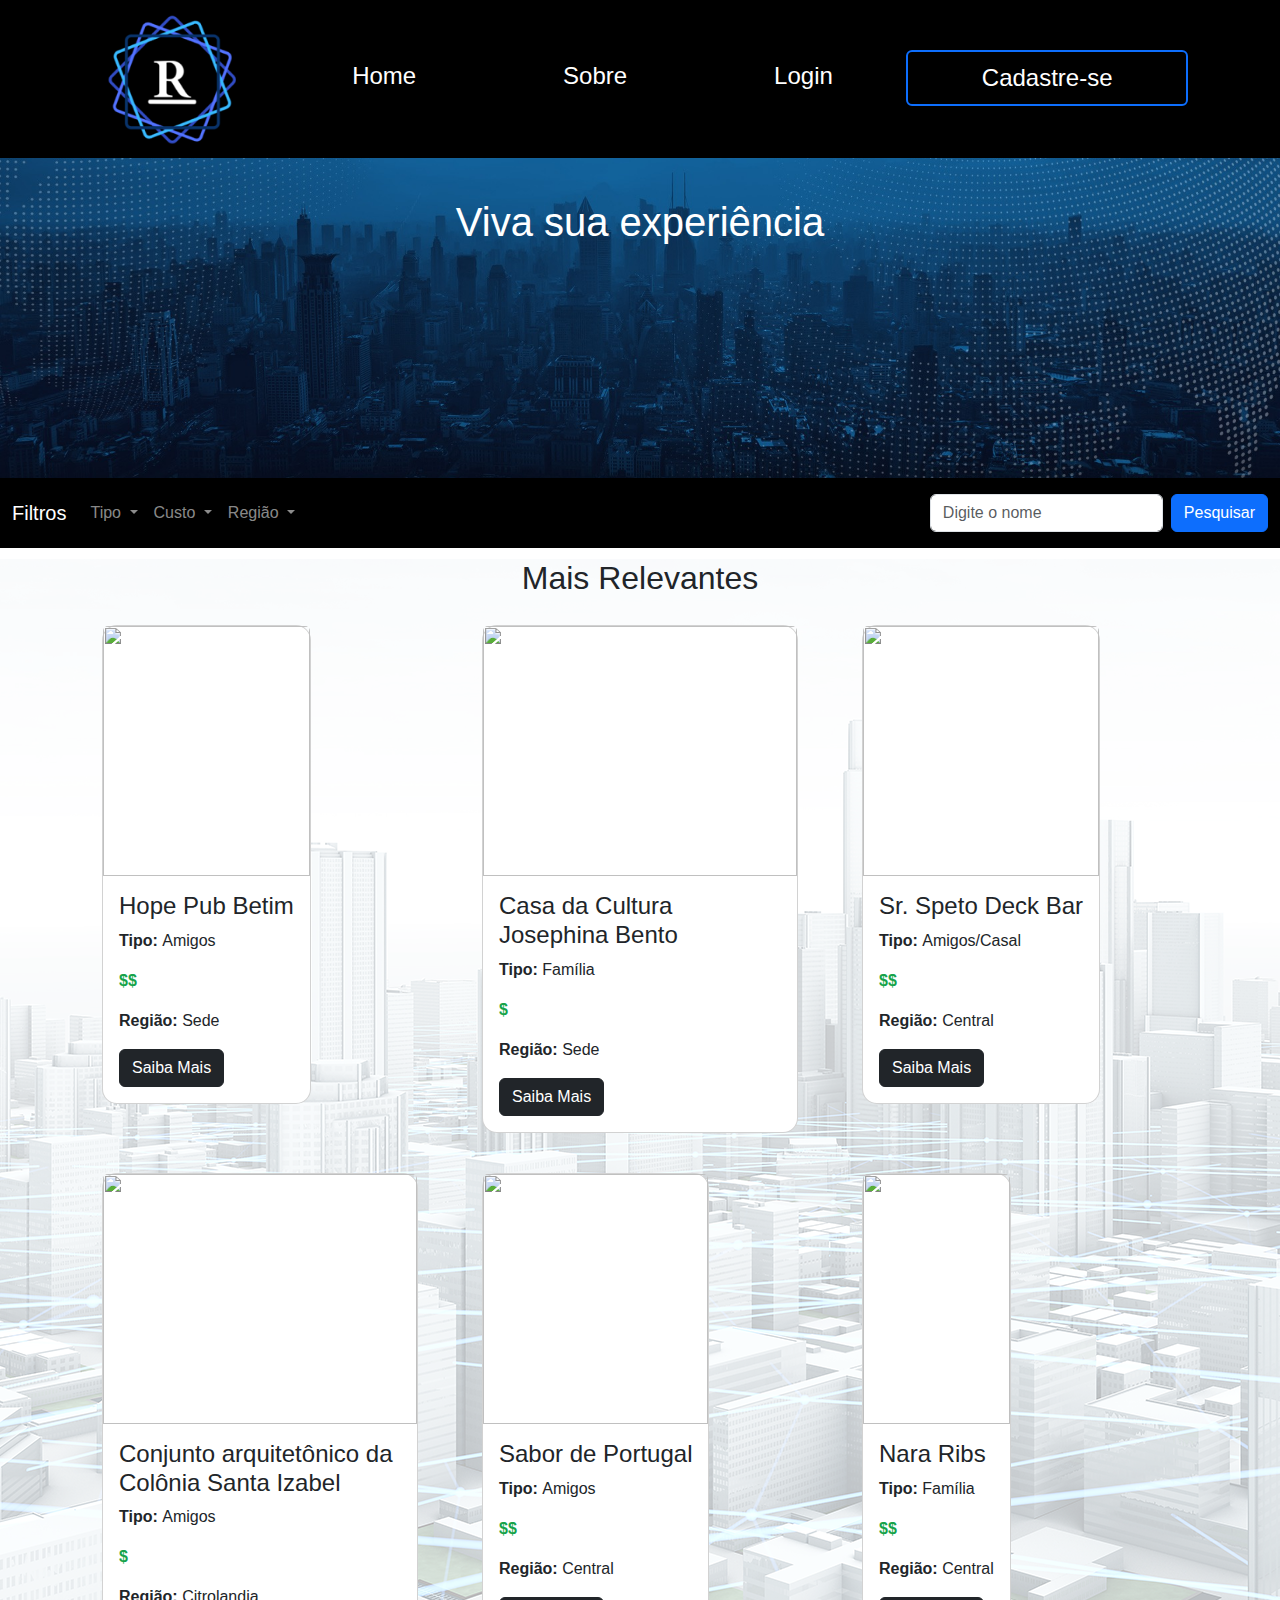
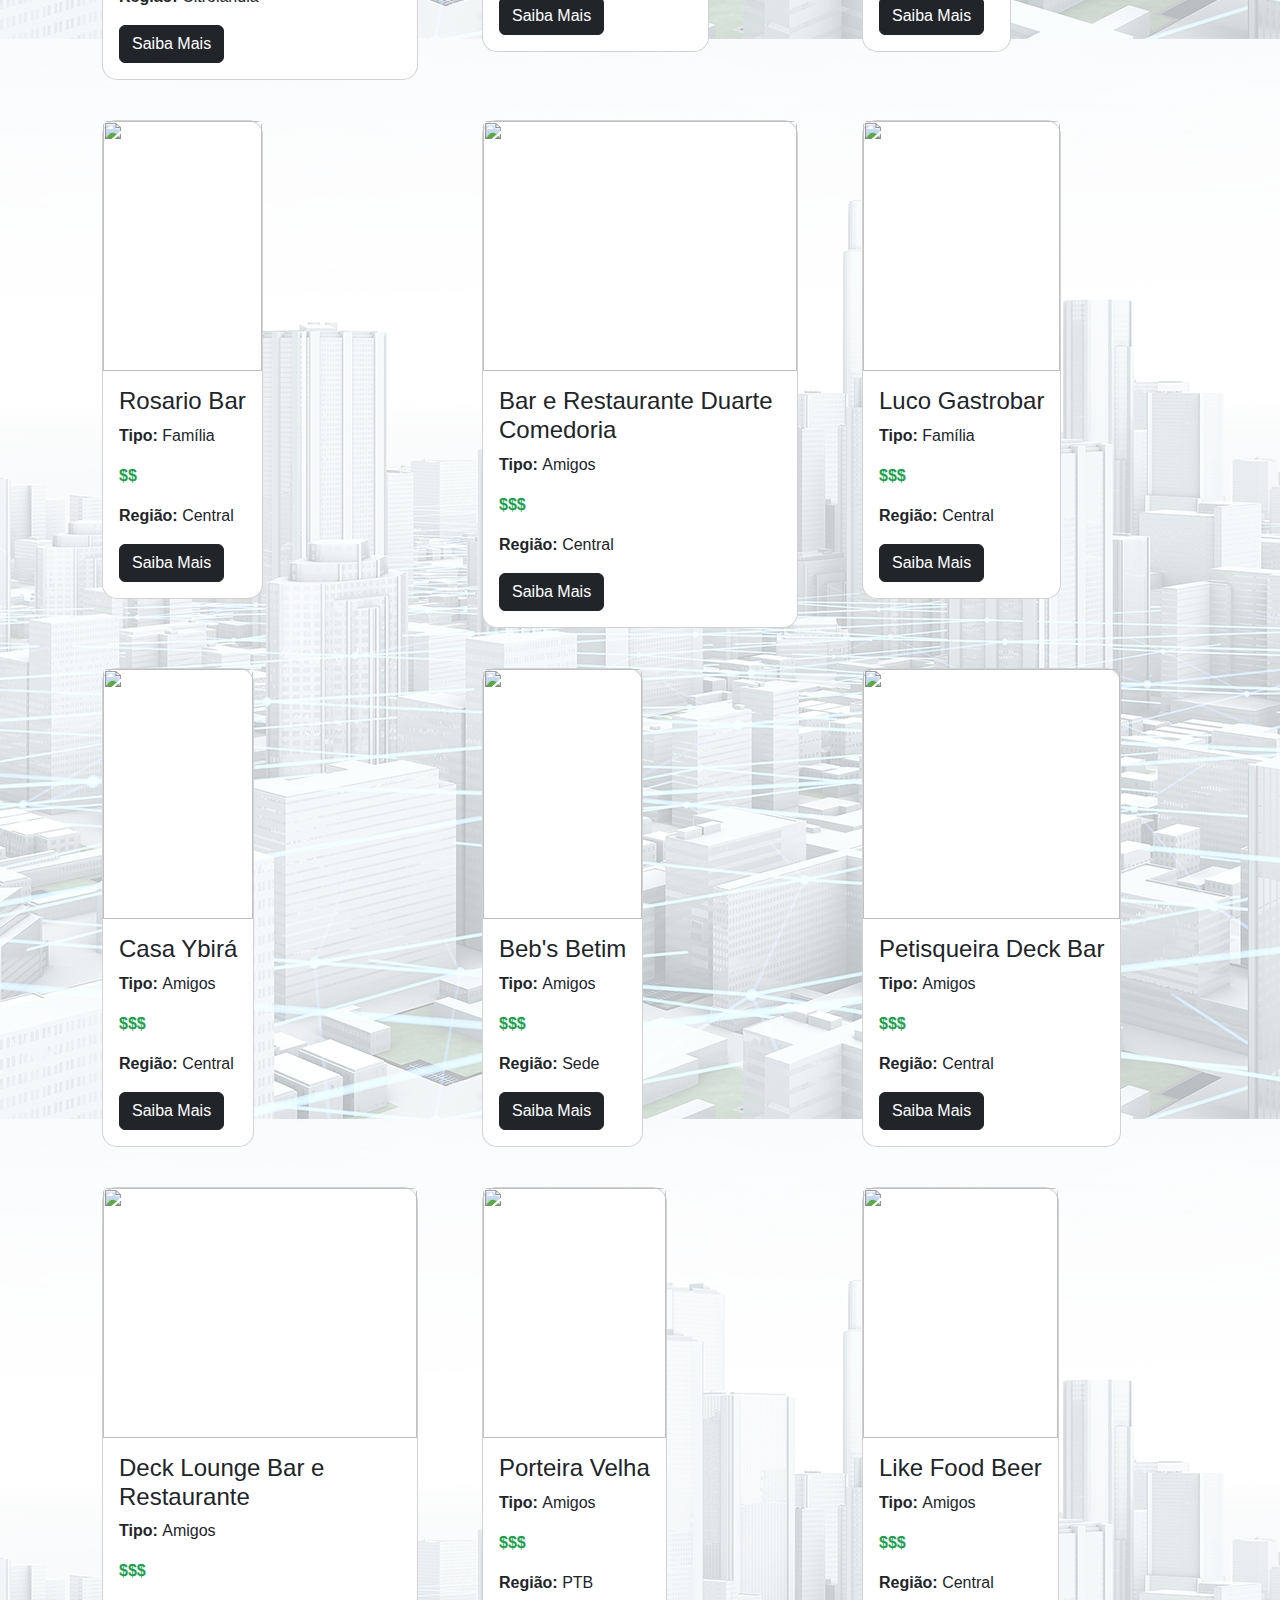
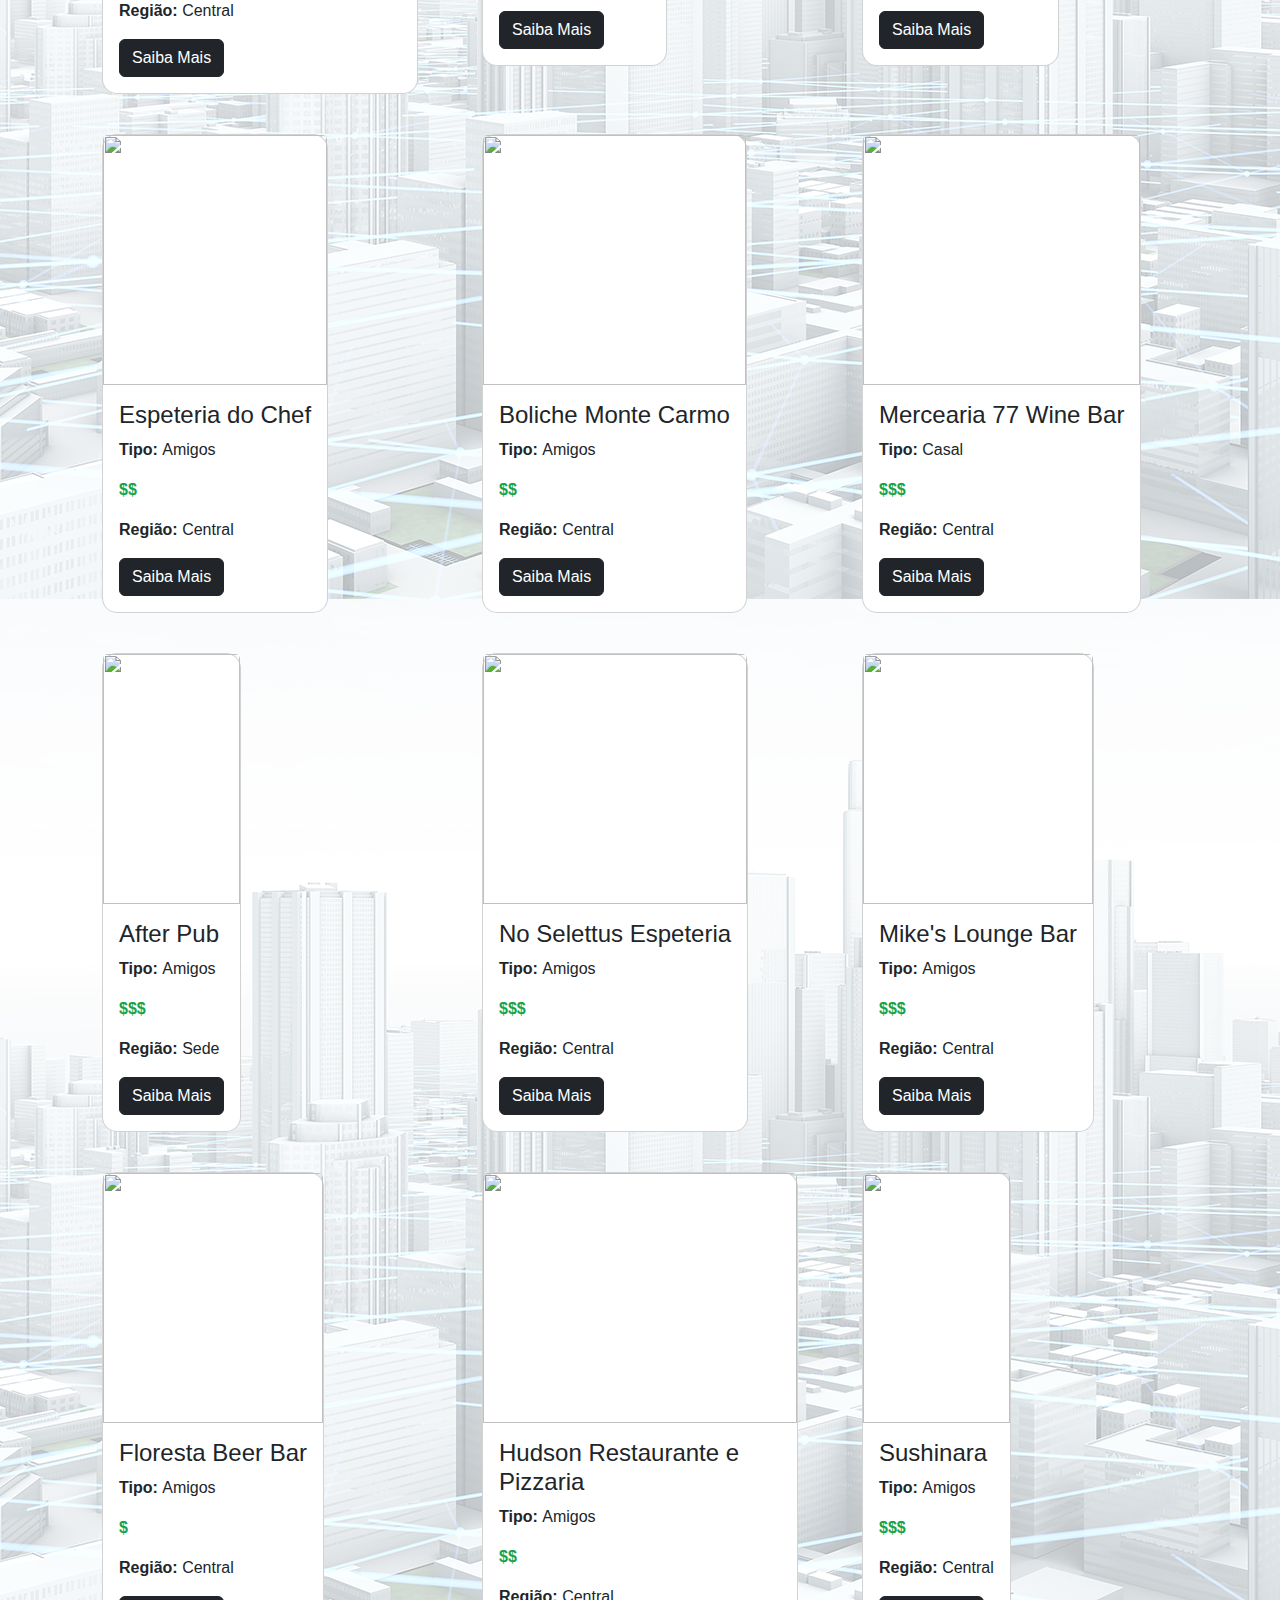
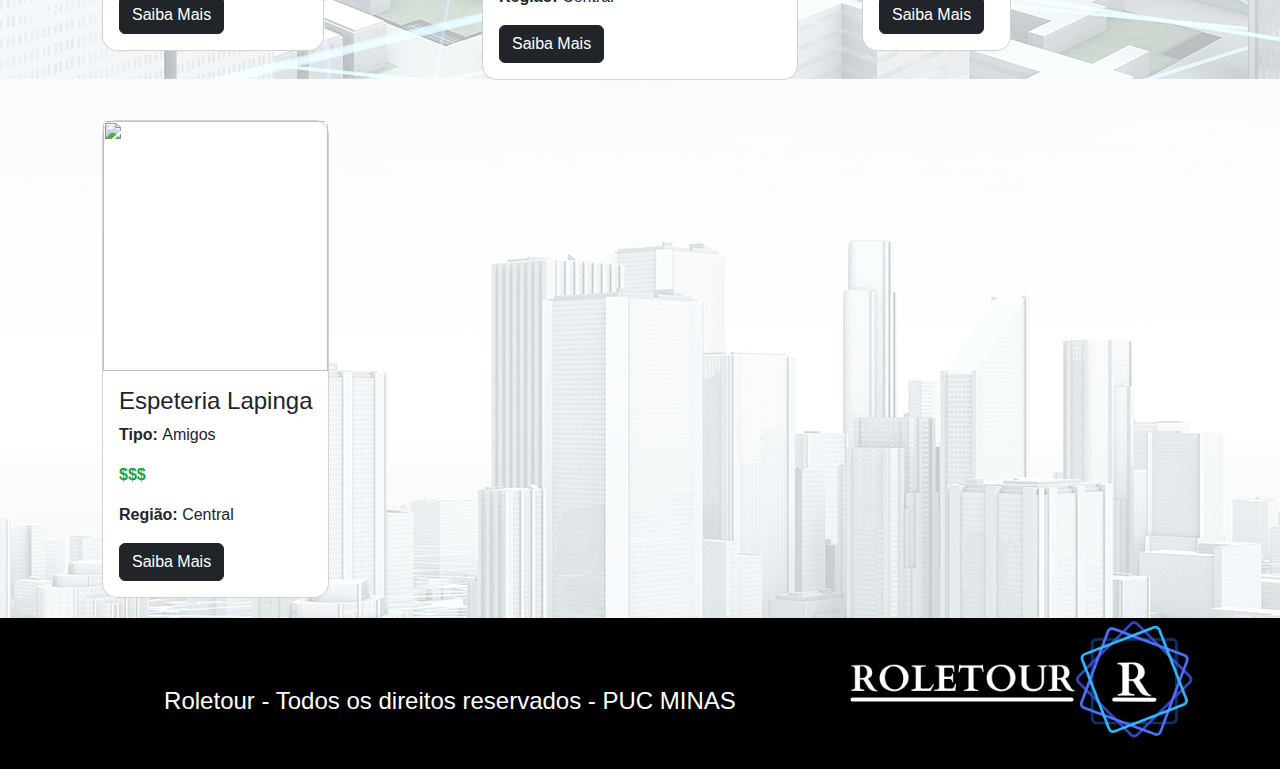
==== codigo/index.html @ e553efb2 "Add Códigos" ====
<!DOCTYPE html>
<html lang="pt-br">

<head>
    <meta charset="UTF-8">
    <meta http-equiv="X-UA-Compatible" content="IE=edge">
    <meta name="viewport" content="width=device-width, initial-scale=1.0">
    <link href="https://cdn.jsdelivr.net/npm/bootstrap@5.2.0-beta1/dist/css/bootstrap.min.css" rel="stylesheet"
        crossorigin="anonymous">
    <link rel="stylesheet" href="template.css">
    <link rel="stylesheet" href="https://cdn.jsdelivr.net/npm/bootstrap-icons@1.8.3/font/bootstrap-icons.css">
    <title>Roletour</title>
</head>

<body>
    <!-- Cabeçalho -->
    <header class="header">
        <div class="container">
            <div class="col-12 header_area">
                <div class="row">
                    <div class="col-12 col-sm-12 col-md-12 col-lg-2">
                        <a href="index.html"><img src="images/Roletour preta pequena cortada 2.png" class="logo"></a>
                    </div>
                    <div class="col-12 col-sm-12 col-md-12 col-lg-10 menu_area">
                        <nav id="menu" class="nav nav-pills flex-column flex-sm-row">
                            <a class="flex-sm-fill text-sm-center nav-link" href="index.html">Home</a>
                            <a class="flex-sm-fill text-sm-center nav-link" href="sobre.html">Sobre</a>
                            <a class="flex-sm-fill text-sm-center nav-link" href="login.html">Login</a>
                            <a style="border: 2px solid #0d6efd" class="flex-sm-fill text-sm-center nav-link" href="cadastrar.html">Cadastre-se</a>
                        </nav>
                    </div>
                </div>
            </div>
        </div>
    </header>

    <!-- Corpo da página -->
    <main>
        <!-- Slogan, Imagem e Filtro)-->
        <div id="slogan">
            <h1 class="slogan"> Viva sua experiência </h1>
        </div>
        <nav class="navbar navbar-expand-lg navbar-dark bg-black">
            <div class="container-fluid">
              <a class="navbar-brand">Filtros</a>
              <button class="navbar-toggler" type="button" data-bs-toggle="collapse" data-bs-target="#navbarSupportedContent" aria-controls="navbarSupportedContent" aria-expanded="false" aria-label="Toggle navigation">
                <span class="navbar-toggler-icon"></span>
              </button>
              <div class="collapse navbar-collapse" id="navbarSupportedContent">
                <ul class="navbar-nav me-auto mb-2 mb-lg-0">
                  <li class="nav-item dropdown">
                    <a class="nav-link dropdown-toggle" href="#" id="navbarDropdownTipo" role="button" data-bs-toggle="dropdown" aria-expanded="false">
                      Tipo
                    </a>
                    <ul class="dropdown-menu" aria-labelledby="navbarDropdown">
                      <li><a id="dropdown-item-casal" class="dropdown-item" href="#.">Casal</a></li>
                      <li><a id="dropdown-item-solteiro" class="dropdown-item" href="#.">Solteiro</a></li>
                      <li><a id="dropdown-item-familia" class="dropdown-item" href="#.">Família</a></li>
                      <li><a id="dropdown-item-amigos" class="dropdown-item" href="#.">Amigos</a></li>
                    </ul>
                  </li>
                  <li class="nav-item dropdown">
                    <a class="nav-link dropdown-toggle" href="#" id="navbarDropdownCusto" role="button" data-bs-toggle="dropdown" aria-expanded="false">
                      Custo
                    </a>
                    <ul class="dropdown-menu" aria-labelledby="navbarDropdown">
                      <li><a id="dropdown-item-custo1" class="dropdown-item" href="#.">$</a></li>
                      <li><a id="dropdown-item-custo2" class="dropdown-item" href="#.">$$</a></li>
                      <li><a id="dropdown-item-custo3" class="dropdown-item" href="#.">$$$</a></li>
                    </ul>
                  </li>
                  <li class="nav-item dropdown">
                    <a class="nav-link dropdown-toggle" href="#" id="navbarDropdownRegiao" role="button" data-bs-toggle="dropdown" aria-expanded="false">
                      Região
                    </a>
                    <ul class="dropdown-menu" aria-labelledby="navbarDropdown">
                      <li><a id="dropdown-item-central" class="dropdown-item" href="#.">Central</a></li>
                      <li><a id="dropdown-item-sul" class="dropdown-item" href="#.">Sul</a></li>
                      <li><a id="dropdown-item-norte" class="dropdown-item" href="#.">Norte</a></li>
                      <li><a id="dropdown-item-leste" class="dropdown-item" href="#.">Leste</a></li>
                    </ul>
                  </li>
                  <li class="nav-item">
                    <button id="btn-remover-filtros" type="button" class="btn btn-outline-danger" style="display: none;">Remover Filtros</button>
                  </li>
                </ul>
                <form style="margin: 0;" class="d-flex" role="search">
                  <input id="search-input" style="margin: 0;" class="form-control me-2" type="search" placeholder="Digite o nome" aria-label="Search">
                </form>
                <form style="margin: 0.5rem 0 0.5rem 0;" class="d-flex" role="search">
                    <button id="btn-search" class="btn btn-primary" type="submit">Pesquisar</button>
                </form>
              </div>
            </div>
          </nav>
        <!-- Destaques  -->

        <div class="main">
            <div class="container">
                <div class="col-12" id="lugares">
                    <h2 class="titulo-destaques" style="margin-top: 1%;"> Mais Relevantes </h2>
                    <div class="row" id="conteudo">

                    </div>
                </div>
            </div>
        </div>
    </main>

    <!-- Rodapé -->
    <footer class="footer">
        <div class="container">
            <div class="col-12 footer_area">
                <div class="row">

                    <div id="copyright" class="col-12 col-sm-12 col-md-8 col-lg-8">
                        Roletour - Todos os direitos reservados - PUC MINAS
                    </div>

                    <div class="col-12 col-sm-12 col-md-4 col-lg-4">
                        <img src="images/Roletour grande preta cortada.png" class="logo_footer">
                    </div>

                </div>
            </div>
        </div>
    </footer>

    <!-- Modal Lugar -->
    <div class="modal fade" id="modal-lugar" data-bs-backdrop="static" data-bs-keyboard="false" tabindex="-1"
        aria-labelledby="modal-lugarLabel" aria-hidden="true">
        <div class="modal-dialog modal-fullscreen">
            <div class="modal-content">
                <div class="modal-header">
                    <button type="button" class="btn-close" data-bs-dismiss="modal" aria-label="Close"></button>
                </div>
                <div class="modal-body" id="conteudo-lugar">

                </div>
            </div>
        </div>
    </div>

    <script src="https://cdn.jsdelivr.net/npm/bootstrap@5.2.0-beta1/dist/js/bootstrap.bundle.min.js"
        crossorigin="anonymous"></script>
    <script type="module" src="app.js"></script>
</body>

</html>
---- codigo/template.css ----
/*Cabeçalho início*/
.header {
    background-color: black;
    margin-bottom: 0px;
    text-align: center;
    z-index:5;
}

.menu_area nav a {
    color: white;
    font-size: x-large;
    margin-top: 40px;
}

.menu_area nav a:hover {
    background-color: rgb(255, 255, 255);
    color: black;
}

.logo {
    width: 140px;
}

.header_area {
    padding: 10px;
}

/*Cabeçalho fim*/

/*Corpo da página início*/
* {
    margin: 0;
    padding: 0;
    box-sizing: border-box;
    font-family: Arial, Helvetica, sans-serif;
}

body {
    width: 98, 5vw;
    height: 100vh;
}

.main {
    background-image: url('images/background-branca.png');
    /*background-size: cover;*/
    width: 100%;
}

#perfil-nome > i:hover, #perfil-usuario > i:hover, #perfil-email > i:hover{
    color: #01aaf8;
}

/*Corpo da página fim*/

/*Rodapé início*/
.footer {
    background-color: black;
    color: white;
    margin-top: 0px;
}

.logo_footer {
    width: 100%;
    margin-right: 40px;
}

#copyright {
    padding: 50px;
    text-align: center;
    font-size: x-large;
}

/*Rodapé fim*/

/*Media Queries início*/
@media screen and (max-width:370px) {
    
    .logo_footer {
        width: 100%;
        align-items: center;
        margin-top: 10px;
    }

    #copyright {
        padding: 40px;
        text-align: center;
        display: none;
    }

    #imagensnovidades {
        width: 100%;
        height: 100%;

    }
}

@media screen and (min-width:371px) and (max-width:426px) {

    .logo_footer {
        width: 90%;
        align-items: center;
        margin-bottom: 5px;
        margin-left: 15px;
    }

    #copyright {
        padding: 40px;
        text-align: center;
        display: none;
    }

    #imagensnovidades {
        width: 100%;
        height: 100%;

    }
}

@media screen and (min-width:427px) and (max-width:768px) {

    #imagensnovidades {
        width: 100%;
        height: 90%;

    }

    .logo_footer {
        width: 100%;
        align-items: center;
        margin-top: 25px;
    }

    #copyright {
        padding: 50px;
        text-align: center;
        font-size: medium;
    }
}


@media screen and (min-width:539px) and (max-width:541px) {
    #imagensnovidades {
        width: 100%;
        height: 90%;

    }

    .logo_footer {
        width: 75%;
        height: 85%;
        align-items: center;
        margin: 0 0 20px 0;
    }

    #copyright {
        display: none;
    }

}

@media screen and (min-width:769px) and (max-width:1200px) {

    #imagensnovidades {
        width: 100%;
        height: 90%;

    }

    .logo_footer {
        width: 100%;
        align-items: center;
        margin-top: 30px;
    }

    #copyright {
        padding: 50px;
        margin-top: 15px;
        text-align: center;
        font-size: x-large;
    }
}

@media screen and (min-width:1201px) and (max-width:2500px) {
    #imagensnovidades {
        width: 100%;
        height: 320px;

    }

    .logo_footer {
        width: 100%;
        align-items: center;
    }

    #copyright {
        padding: 50px;
        margin-top: 15px;
        text-align: center;
        font-size: x-large;
    }

    #slogan{
        background-image: url('images/img-background-a-nova-economia.jpg');
        background-position-y: -240px;
        background-size: cover;
    }
}

/*Media Queries fim*/

/*Template padrão Início*/
#slogan {
    width: 100%;
    height: 95vh;
    height: 320px;
    padding: 40px 2%;
    background-image: url('images/img-background-a-nova-economia.jpg');
    background-size: cover;
}

.slogan {
    text-align: center;
    color: white;
}

.titulo-destaques {
    text-align: center;
}

.card {
    margin: 20px 20px 20px 20px;
    display: inline-block;
    border-radius: 15px;

}

.card-img-top {
    width: 100%;
    height: 250px;
}

.botao {
    margin: 10px auto;
    text-align: center;
    width: 300px;
}

/*Template padrão Fim*/

/* Cadastre-se Início */

input,
label {
    display: block;
    width: 100%;
}

input:focus,
label:focus {
    outline: none;
}

main a {
    color: blue;
}

#main-container {
    width: 450px;
    margin-left: auto;
    margin-right: auto;
    background-color: white;
    border-radius: 10px;
    padding: 25px;
    margin-top: 10px;
    margin-bottom: 10px;
}

#main-container h1 {
    text-align: center;
    margin-bottom: 25px;
    font-size: 1.6rem;
}

form {
    display: flex;
    flex-wrap: wrap;
    justify-content: space-between;
}
/* Set the border color to the desired color */
.custom-toggler.navbar-toggler {
    border-color: lightgreen;
}

.full-box {
    flex: 1 1 100%;
    position: relative;
}

.half-box {
    flex: 1 1 45%;
    position: relative;
}

.spacing {
    margin-right: 2.5%;
}

label {
    font-weight: bold;
    font-size: .8rem;
}

input {
    border-bottom: 2px solid #323232;
    padding: 10px;
    font-size: .9rem;
    margin-bottom: 40px;
}

input:focus {
    border-color: blue;
}

input[type="submit"] {
    background-color: blue;
    color: white;
    border: none;
    border-radius: 20px;
    height: 40px;
    cursor: pointer;
}

#agreement {
    margin-right: 5px;
}

#agreement,
#agreement-label {
    display: inline-block;
    width: auto;
}

.error-validation {
    position: absolute;
    color: #FF1A1A;
    top: 57px;
    font-size: .8rem;

}

.template {
    display: none;
}

.paragrafologin {
    margin-left: auto;
    margin-right: auto;
    margin-top: 25px;
}

/* Cadastre-se Fim */

/* Sobre Início */

#img-sobre {
    margin: 30px 0 0 0;
}

#img-sobre {
    display: block;
    margin-left: auto;
    margin-right: auto;
}

#sobre {
    background-color: black;
    color: white;
    margin: 10px 0px 0px 0px;
    border-radius: 10px;
    padding: 10px;
}

.title-sobre {
    text-align: center;
}

#card {
    margin-top: 15px;
    margin-bottom: 15px;
    margin-left: auto;
    margin-right: auto;
    border-radius: 10px;
    display: block;
}

#card ul li {
    margin-bottom: 5px;
}

/* Sobre Fim */

/* Login Início */

textarea:focus,
input:focus {
    outline: none;
}

main a:hover {
    color: #08558B;
}

#login-container {
    background-color: white;
    width: 400px;
    margin-left: auto;
    margin-right: auto;
    padding: 20px 30px;
    margin-top: 30px;
    border-radius: 10px;
    text-align: center;
    margin-bottom: 30px;
}

form {
    margin-top: 30px;
    margin-bottom: 40px;
}

input:focus {
    border-color: blue;
}

label,
input {
    display: block;
    width: 100%;
    text-align: left;
}

label {
    font-weight: bold;
    font-size: .8rem;
}

input {
    border-bottom: 2px solid #323232;
    border-radius: 7px;
    padding: 10px;
    font-size: 1rem;
    margin-bottom: 20px;
}

input:focus {
    border-bottom: 2px solid #08558B;
}

#forgot-pass {
    text-align: right;
    display: block;
}

input[type="submit"] {
    text-align: center;
    text-transform: uppercase;
    font-weight: bold;
    border: none;
    height: 40px;
    border-radius: 20px;
    margin-top: 30px;
    color: #fff;
    background-color: #08558B;
    cursor: pointer;
}

input[type="submit"]:hover {
    background-color: #1B223C;
    transition: .5s;
}

#register-container p {
    margin-bottom: 10px;
}

/* Login Fim */
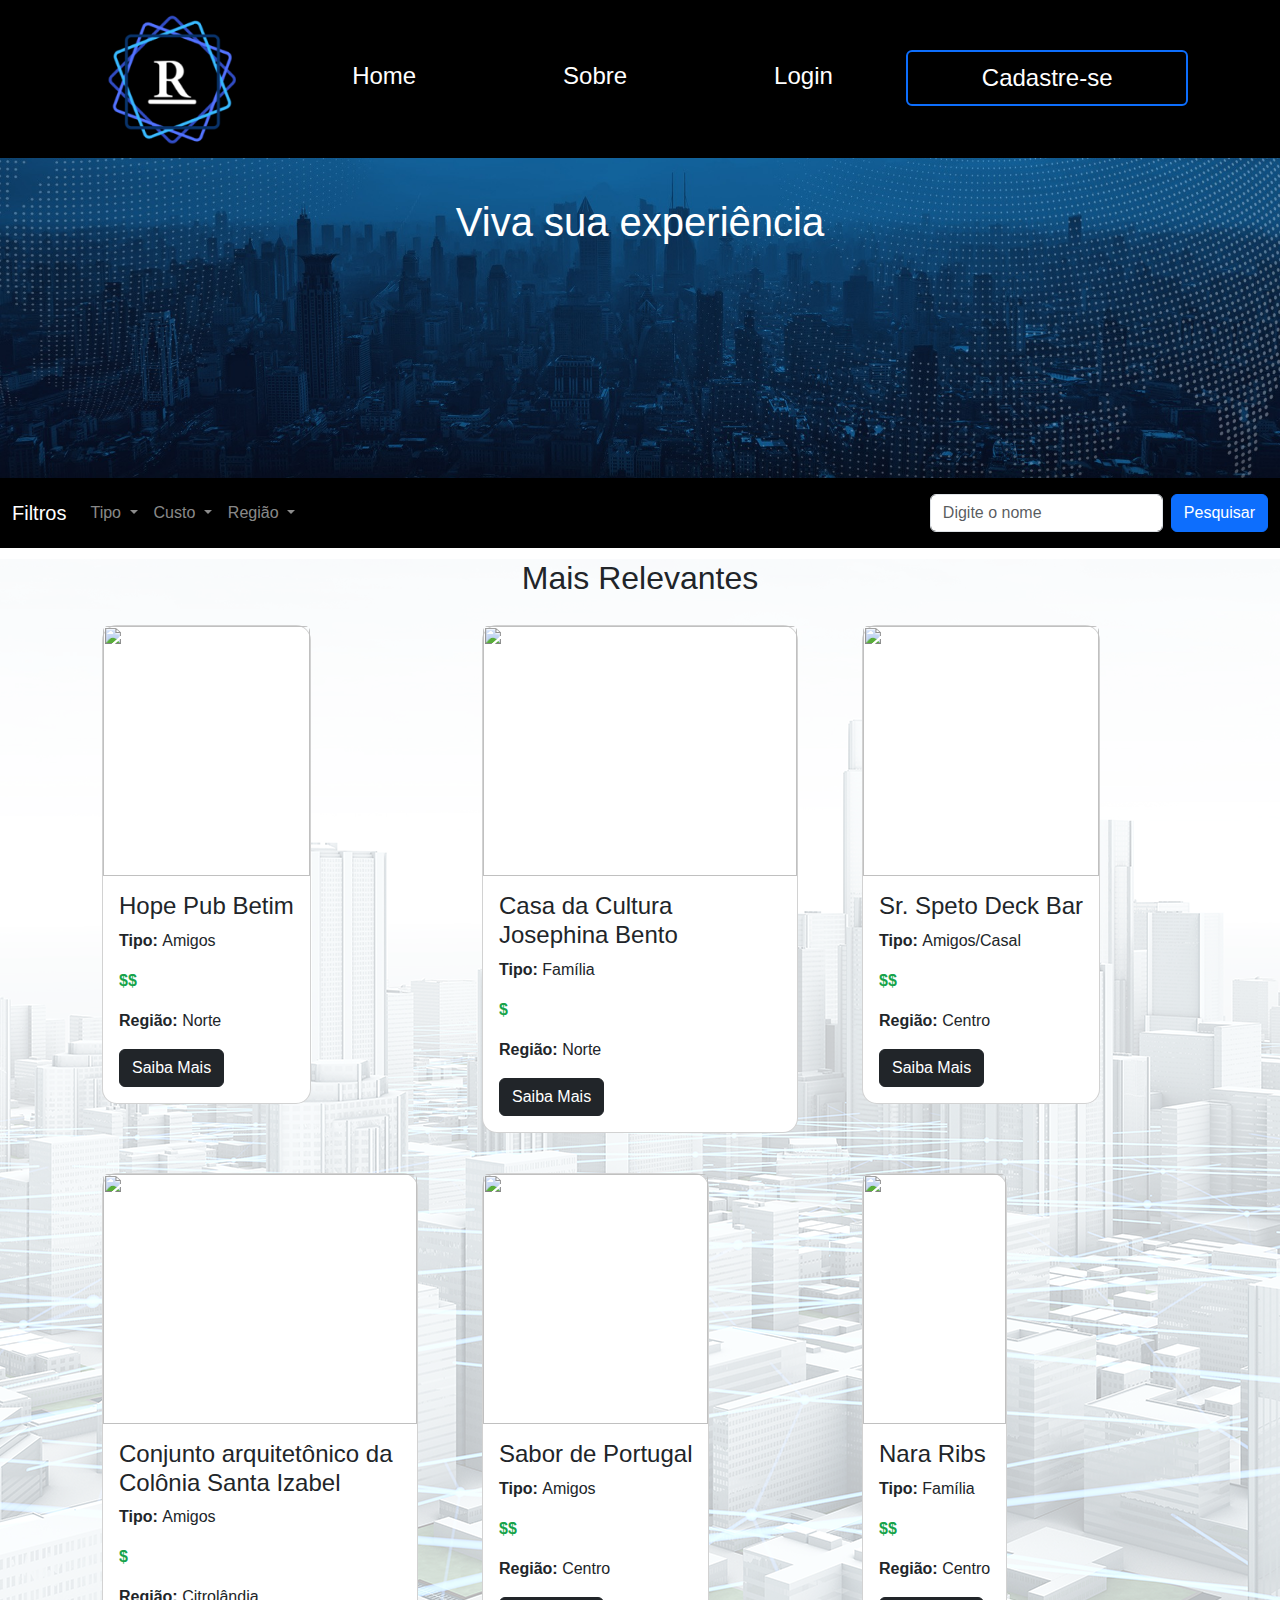
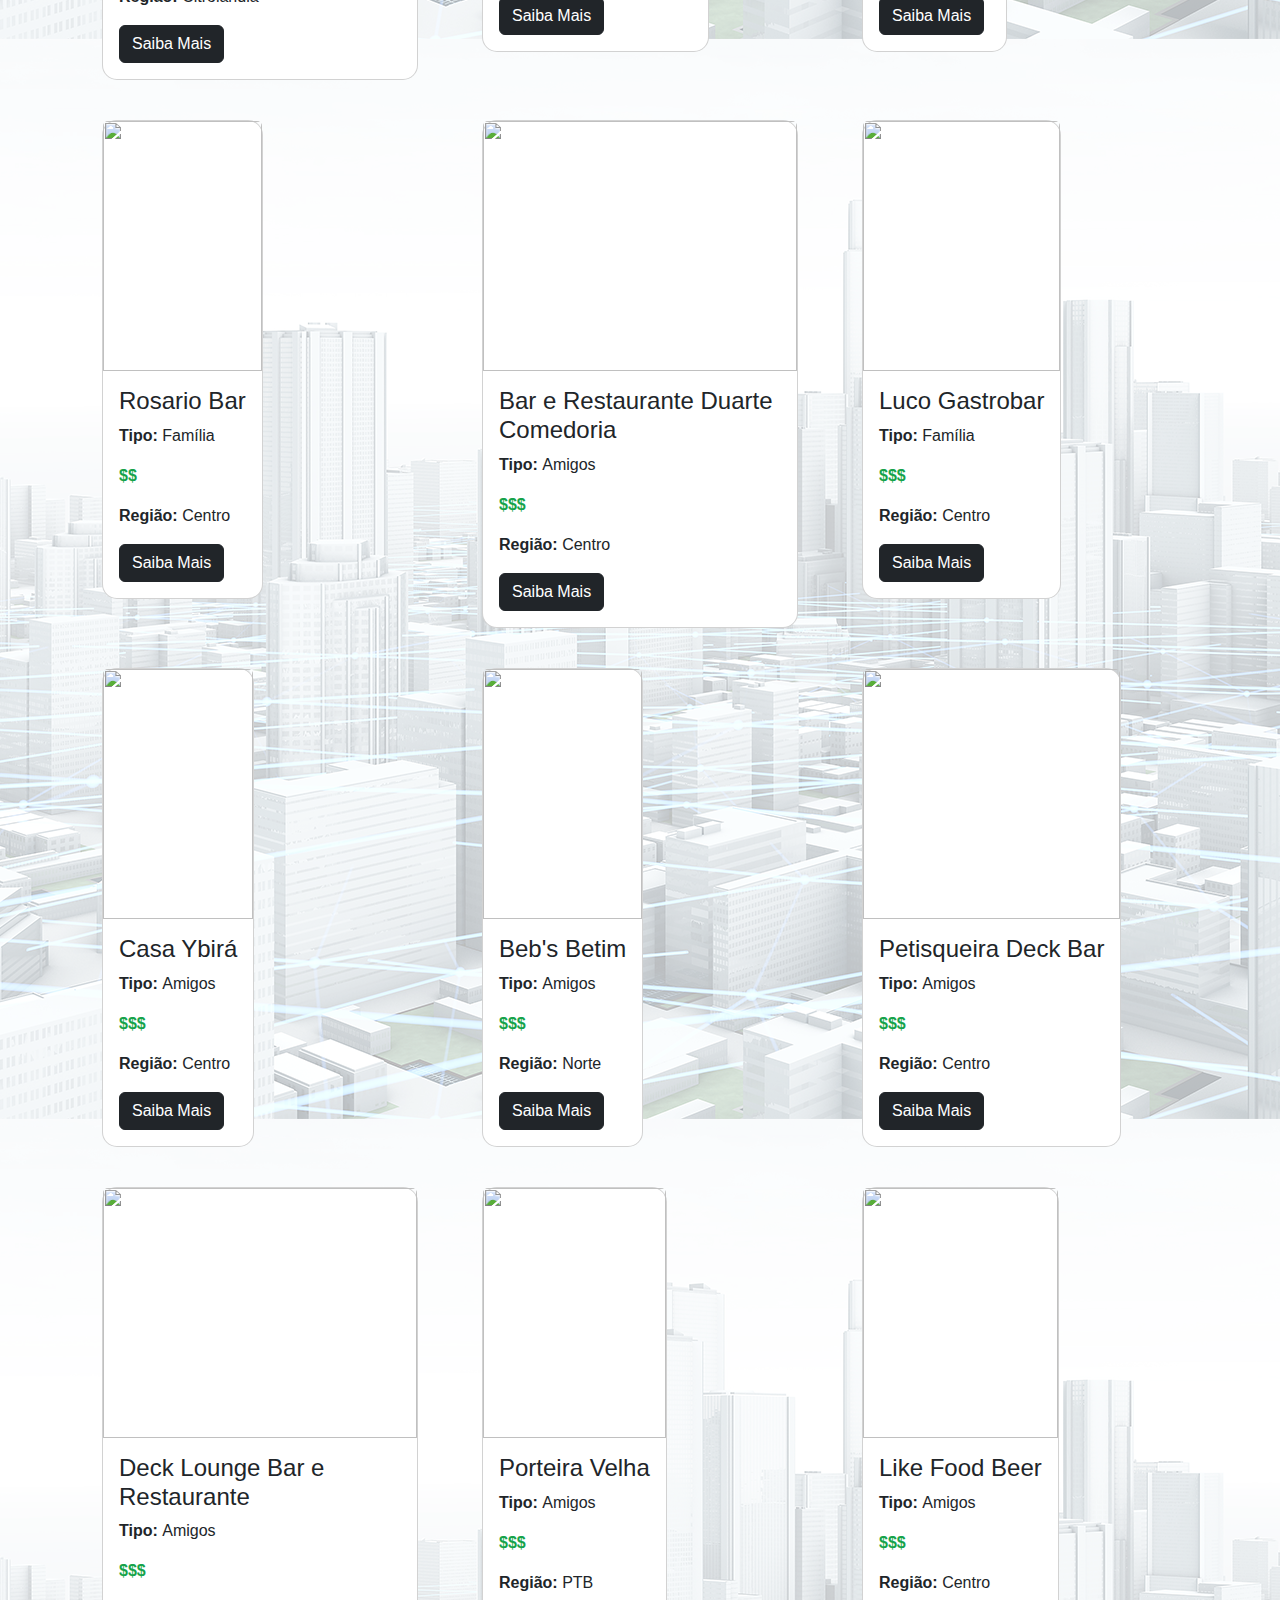
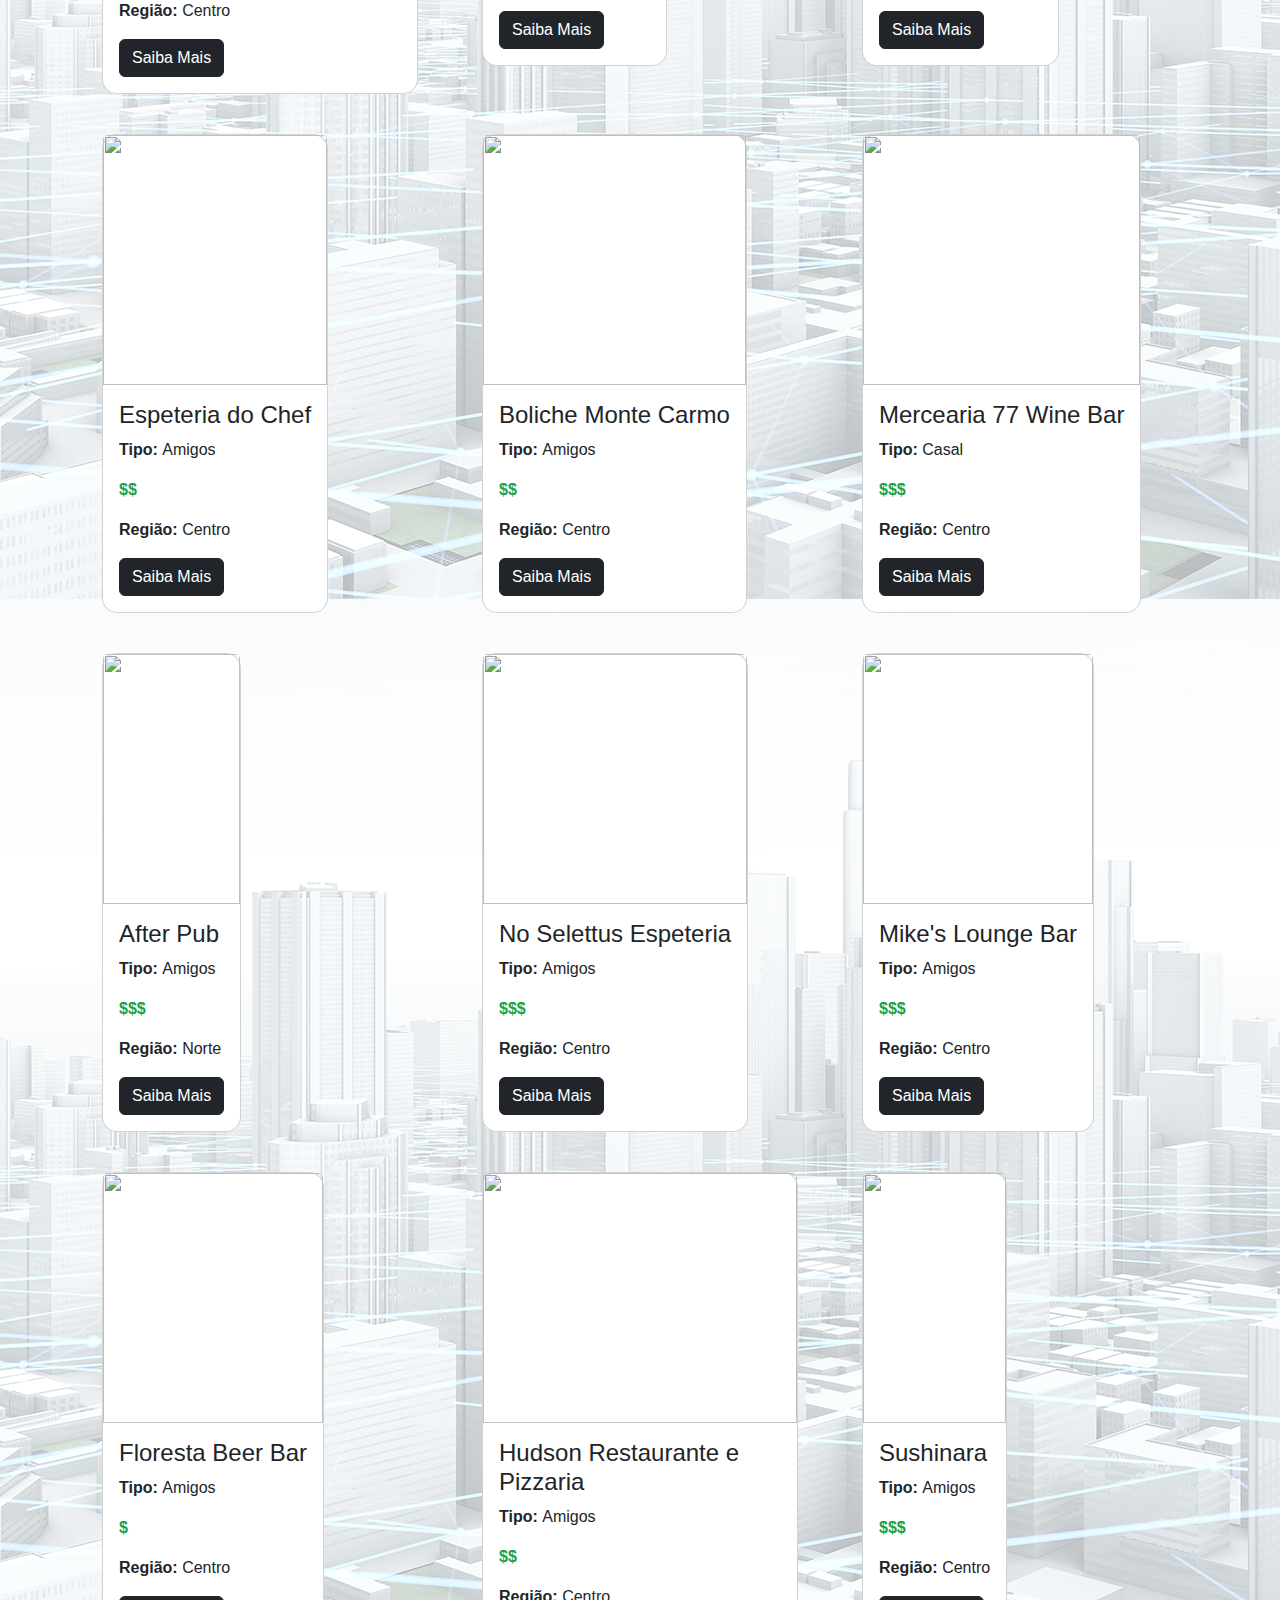
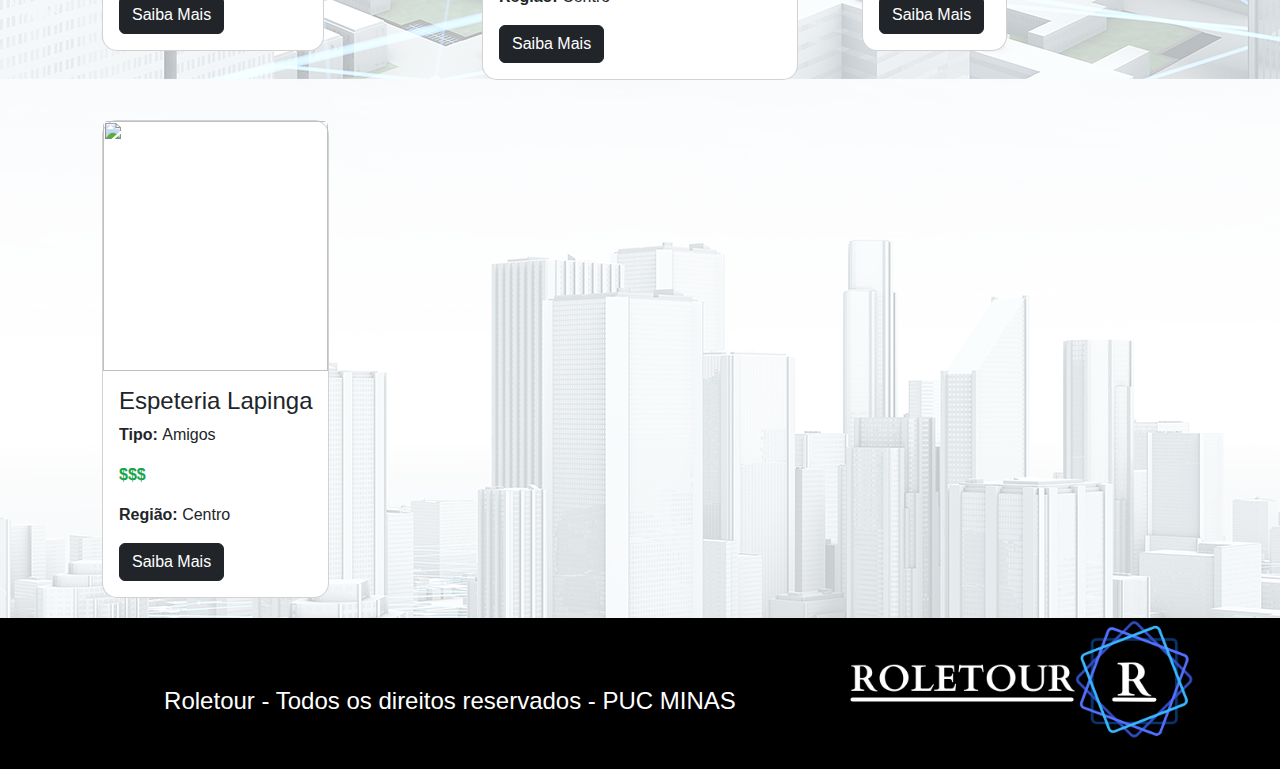
==== commit 2c1b3b1c: "Update Filtros" ====
--- a/codigo/index.html
+++ b/codigo/index.html
@@ -74,14 +74,14 @@
                       Região
                     </a>
                     <ul class="dropdown-menu" aria-labelledby="navbarDropdown">
-                      <li><a id="dropdown-item-central" class="dropdown-item" href="#.">Central</a></li>
-                      <li><a id="dropdown-item-sul" class="dropdown-item" href="#.">Sul</a></li>
+                      <li><a id="dropdown-item-centro" class="dropdown-item" href="#.">Centro</a></li>
+                      <li><a id="dropdown-item-ptb" class="dropdown-item" href="#.">PTB</a></li>
                       <li><a id="dropdown-item-norte" class="dropdown-item" href="#.">Norte</a></li>
-                      <li><a id="dropdown-item-leste" class="dropdown-item" href="#.">Leste</a></li>
+                      <li><a id="dropdown-item-citrolandia" class="dropdown-item" href="#.">Citrolândia</a></li>
                     </ul>
                   </li>
                   <li class="nav-item">
-                    <button id="btn-remover-filtros" type="button" class="btn btn-outline-danger" style="display: none;">Remover Filtros</button>
+                    <button onclick="window.location.reload()" id="btn-remover-filtros" type="button" class="btn btn-outline-danger" style="display: none;">Remover Filtros</button>
                   </li>
                 </ul>
                 <form style="margin: 0;" class="d-flex" role="search">
